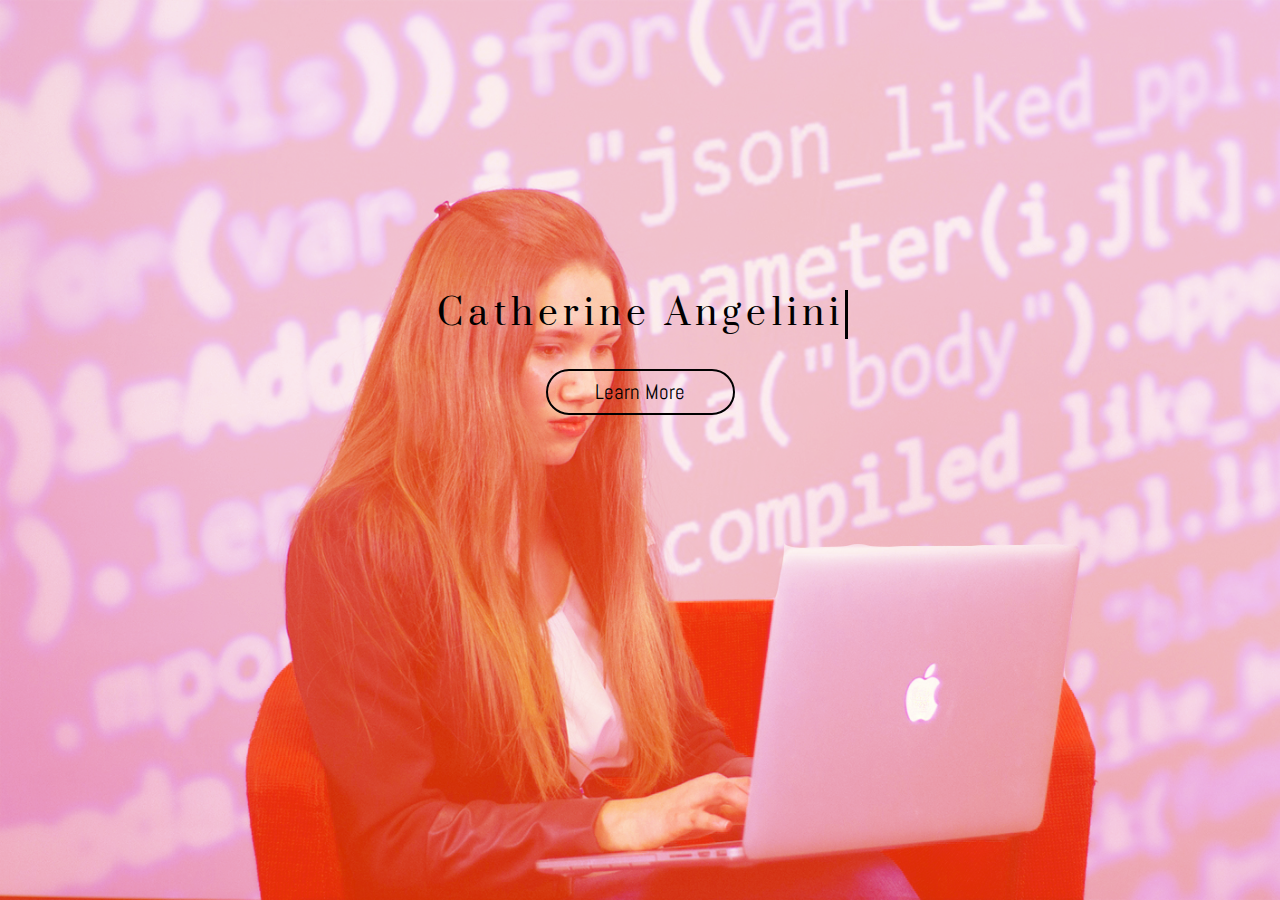
==== index.html @ 15bde46c "Fixed width of typing effect" ====
<!-- recommendation for text editor = put tabs to click and show content -->


<!DOCTYPE html>
<html lang="en">
<head>

	<title>Catherine Angelini</title>
	<meta charset="utf-8">
	<meta name="viewport" content="width=device-width, initial-scale=1">
	<link rel="stylesheet" href="https://maxcdn.bootstrapcdn.com/bootstrap/3.3.7/css/bootstrap.min.css">
	<link href="https://fonts.googleapis.com/css?family=Abril+Fatface|Helvetica Neue|Great+Vibes|Julius+Sans+One|Prata|Quicksand|Poiret One|Zilla+Slab+Highlight|Source+Code+Pro|Cookie|Sacramento|Montserrat|Roboto|Karla|Oswald|Glegoo|Abel" rel="stylesheet">

  <style>


@import 'https://fonts.googleapis.com/css?family=Droid+Sans|Quicksand|Abril+Fatface|Abel|Prata';
   
   h1 {
  overflow: hidden; /* Ensures the content is not revealed until the animation */
  border-right: .10em solid black; /* The typwriter cursor */
  white-space: nowrap; /* Keeps the content on a single line */
  margin: 0 auto; /* Gives that scrolling effect as the typing happens */
  letter-spacing: .15em; /* Adjust as needed */
  animation: 
    typing 6s steps(40, end),
    blink-caret .5s step-end infinite;
}

/* The typing effect */
@keyframes typing {
  from { width: 0 }
  to { width: 32% } /* width of h1 */
}

/* The typewriter cursor effect */
@keyframes blink-caret {
  from, to { border-color: transparent; }
    
  32% { border-color: black; }
}    
 
    
body {
    background-image: url(images/codingpicture.jpg);
    
    background-color: darksalmon;
    background-repeat: no-repeat;
    background-attachment: fixed;
    -moz-background-size: cover;
    -webkit-background-size: cover;
    -o-background-size: cover;
    background-size: cover;
    min-height: 100%;
    -webkit-animation-delay: 0.1s;
    -webkit-animation-name: fontfix;
    background-blend-mode:overlay;

}



h1 {
  font-size: 2.5em;
  text-align: center;
  vertical-align: middle;
  color: black;
 
  font-family: Prata, sans-serif;
  
  margin-left: auto;
  margin-right: auto;
  margin-top: 280px;
  padding: 5px;
  position: relative;
  width: 33%;
  display: block;
  /* filter: drop-shadow(7px 7px 6px rgba(0,0,0.9)); */

  float: center;
    /* adds outline to text 
  text-shadow:
    -2px -2px 0 #FEFEFE,
    2px -2px 0 #FEFEFE,
    -2px 2px 0 #FEFEFE,
    2px 2px 0 #FEFEFE; */
}

.container-fluid {
  text-align: center;
  margin: auto; 
  padding: 10px;

  }

ul {
   
    list-style-type: none;
    margin: 0;
    padding: 0;
    overflow: hidden;
    background-color: white;
    position: fixed;
    top: 0;
    width: 100%;
    margin-left: -10px;

   /* list-style-type: none;
    padding: 0;
    margin: 0;
    width: 100%;
    background-color: #FFCBA4 ;
    display: inline;
    position: fixed;
    float: left;
    
    overflow: auto; */
}

li {
  float: left;
}

li a {
    display: block;
    color: black;
    padding: 20px 22px;
    text-decoration: none;
    text-transform: uppercase;
    font-family: Quicksand, sans-serif;
    font-size: 18px;
    letter-spacing: 1px;
}

li a.active {
    background-color: black;
    opacity: 0.6;
    color: white;
}

li a:hover:not(.active) {
    
    text-decoration-line: overline;
    color: #002b80;
}

.boxed {
  
  text-align: center;
  color: white;
  float:center;
  margin-top: 20px; 
  background: white;
  width:80%;
  margin-left: auto;
  margin-right: auto;
  
}

h2 {
  font-family: Quicksand, sans-serif;
  text-align: left;
  letter-spacing: 1px;
  display: block;
  color: black;
  background-color:  #ffb3b3;
  margin-left: 50px;
  padding: 20px;


}

p {
  font-family: Abel, sans-serif;
  font-size: 1.5em;
  color: black;
    width: 15%;
    padding: 0.5%;
  text-align: center;
  margin-top: 30px;
  margin-left: auto;
  margin-right: auto;
    margin-bottom: 16.2%;
    border: 2px solid black;
    border-radius: 300px;
    text-decoration: none;
}
      
      p a {
          color: black;
      }
      
      p:hover {
          background-color: rgb(0,0,0);
          color: white;
          
      }
      
      
      p a:hover {
        color: white;
        text-decoration: none;
      }

      /* mobile/tablet */
    @media only screen and (max-width: 768px) {
    * {
        margin: 0;
        padding: 0;
    }
        
        h1 {
            font-size: 1.5em;
            width: 75%;
            margin-bottom: 10%;
        }
        /* The typing effect */
@keyframes typing {
  from { width: 0 }
  to { width: 75% } /* width of h1 */
}

/* The typewriter cursor effect */
@keyframes blink-caret {
  from, to { border-color: transparent; }
    
  75% { border-color: black; }
}   
        
        p {
            width: 30%;
        }
      }

</style>
    

</head>

<body>
<div class="container-fluid">

    
<h1>Catherine Angelini</h1>

    <p><a href="home.html">Learn More</a></p>
    </div>
</body>

</html>
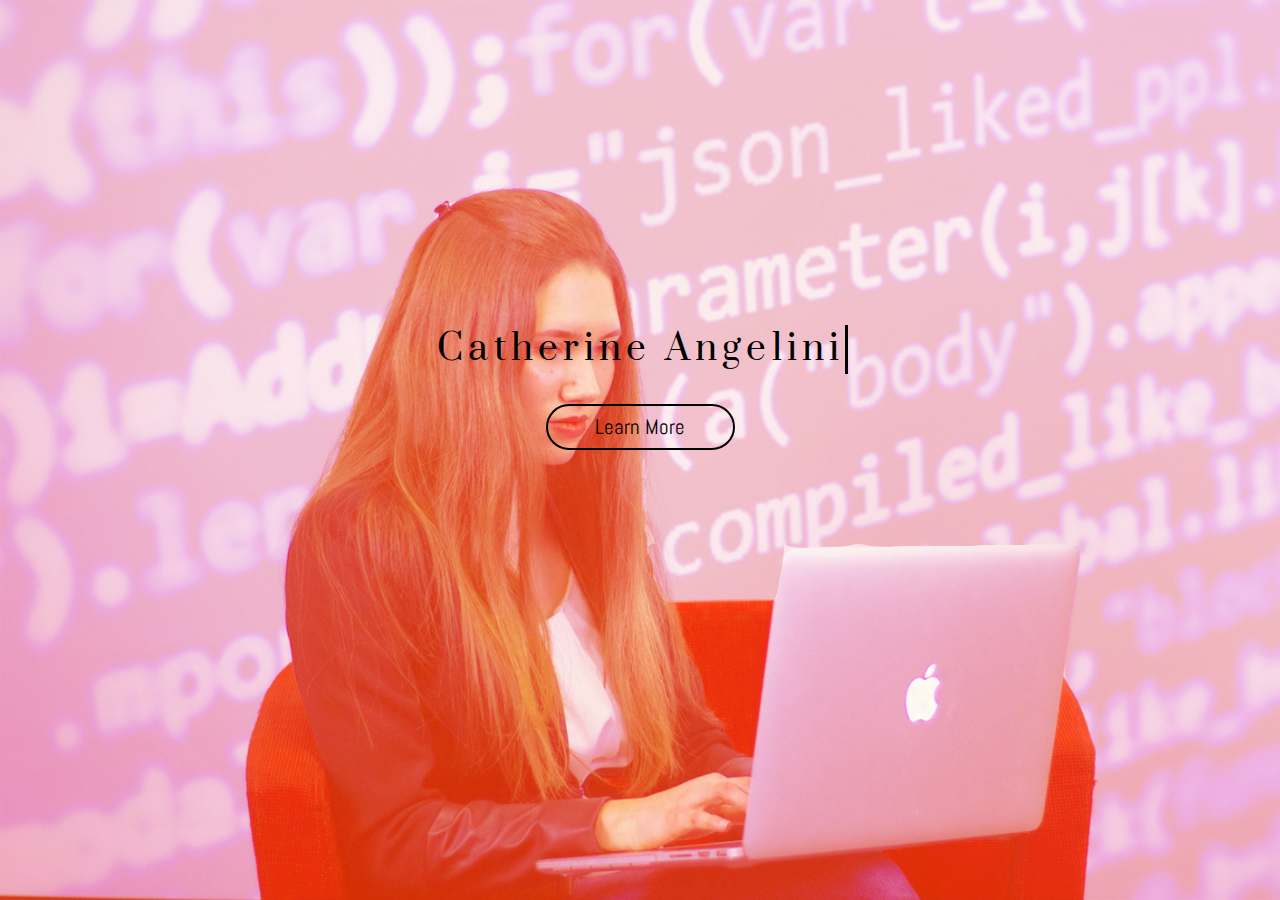
==== commit b386c487: "Centered headings vertically for mobile" ====
--- a/index.html
+++ b/index.html
@@ -71,7 +71,7 @@
   
   margin-left: auto;
   margin-right: auto;
-  margin-top: 280px;
+  margin-top: 25%;
   padding: 5px;
   position: relative;
   width: 33%;
@@ -214,6 +214,7 @@
             font-size: 1.5em;
             width: 75%;
             margin-bottom: 10%;
+            margin-top: 50%;
         }
         /* The typing effect */
 @keyframes typing {
@@ -229,7 +230,7 @@
 }   
         
         p {
-            width: 30%;
+            width: 40%;
         }
       }
 
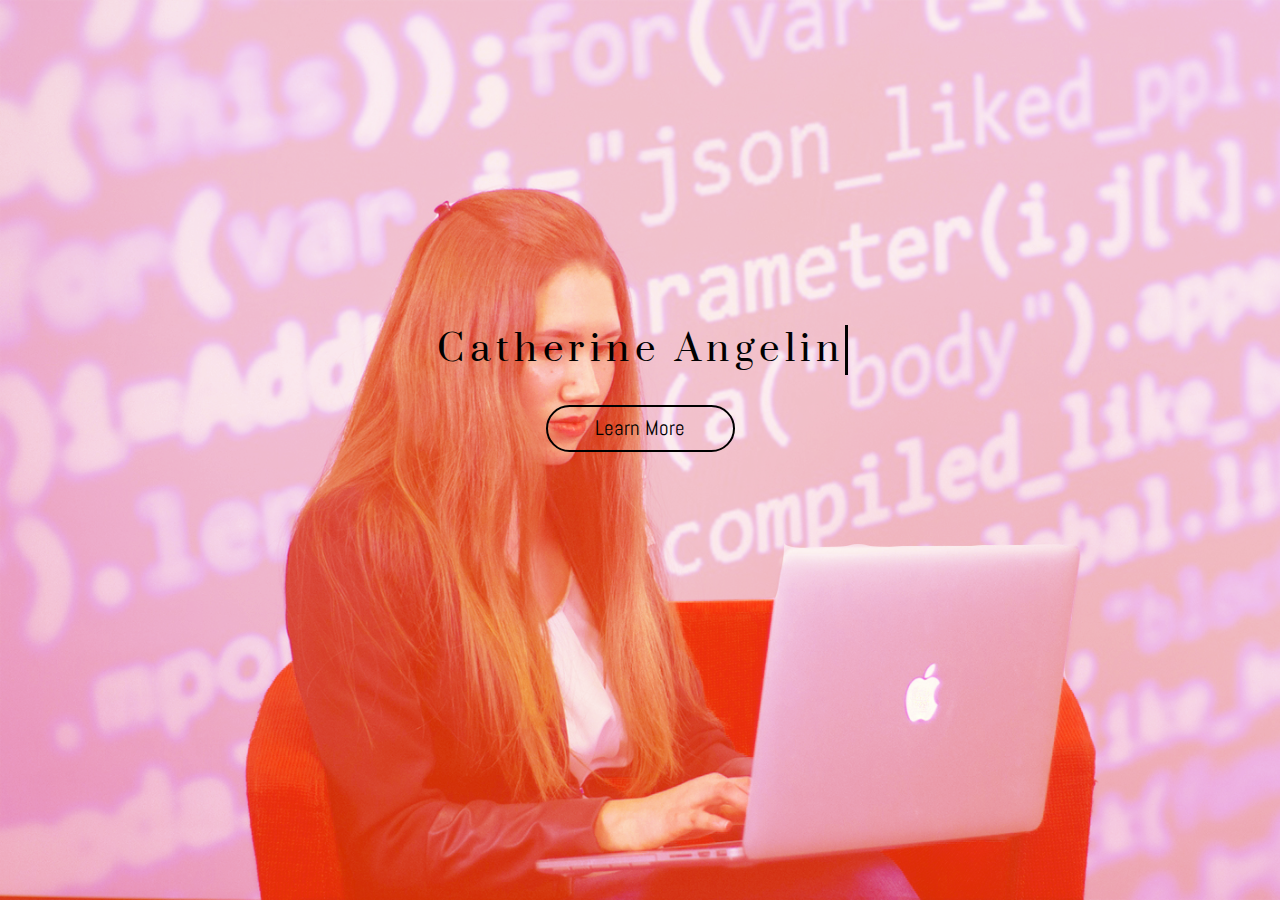
==== commit db7ae0be: "Minor changes" ====
--- a/index.html
+++ b/index.html
@@ -44,7 +44,7 @@
     
 body {
     background-image: url(images/codingpicture.jpg);
-    
+    height: auto;
     background-color: darksalmon;
     background-repeat: no-repeat;
     background-attachment: fixed;
@@ -62,7 +62,7 @@
 
 
 h1 {
-  font-size: 2.5em;
+  font-size: 2.6em;
   text-align: center;
   vertical-align: middle;
   color: black;
@@ -213,7 +213,6 @@
         h1 {
             font-size: 1.5em;
             width: 75%;
-            margin-bottom: 10%;
             margin-top: 50%;
         }
         /* The typing effect */
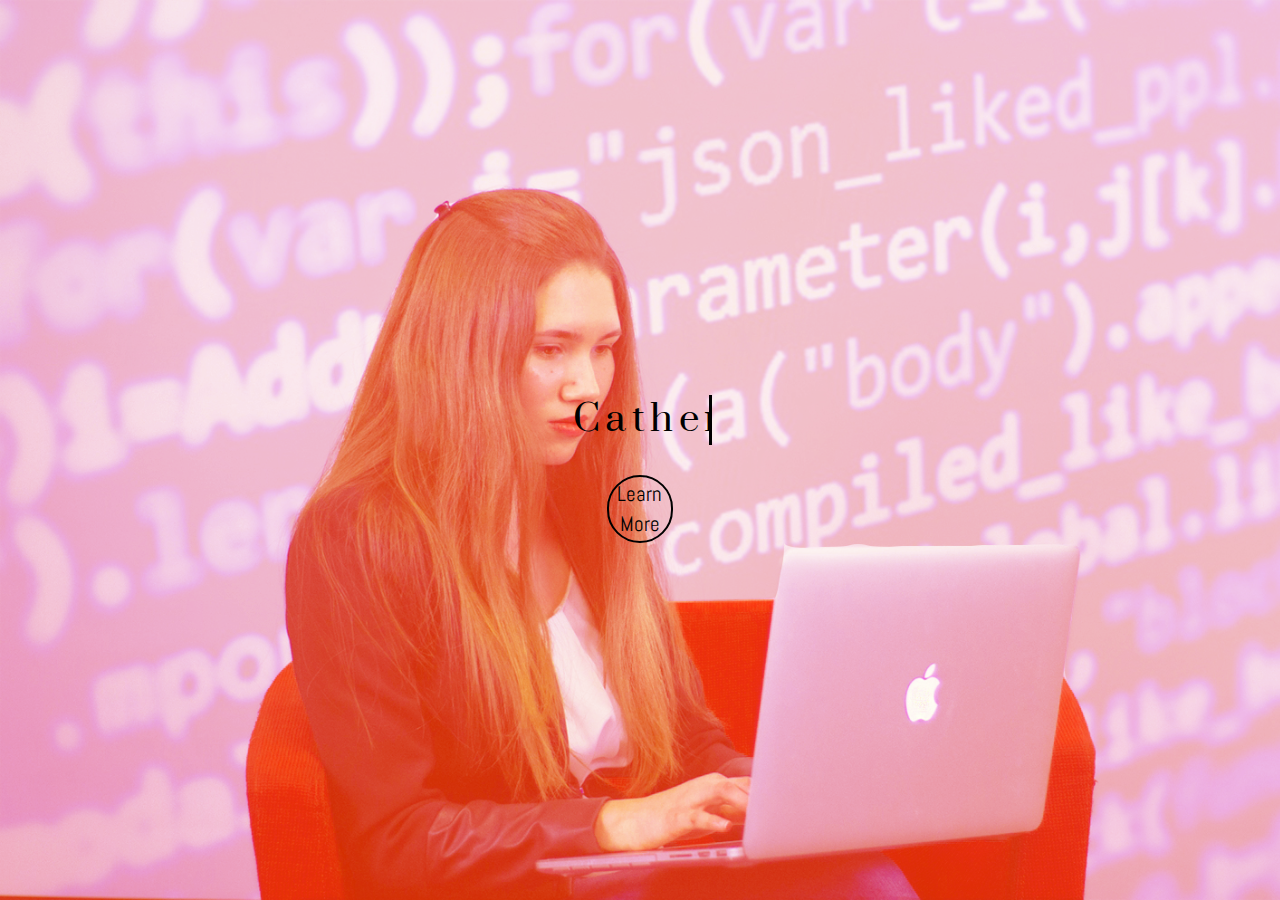
==== commit afea2e63: "Index changes" ====
--- a/index.html
+++ b/index.html
@@ -44,15 +44,17 @@
     
 body {
     background-image: url(images/codingpicture.jpg);
-    height: auto;
     background-color: darksalmon;
     background-repeat: no-repeat;
     background-attachment: fixed;
+    display: flex;
+	flex-direction: column;
     -moz-background-size: cover;
     -webkit-background-size: cover;
     -o-background-size: cover;
     background-size: cover;
     min-height: 100%;
+    height: 100vh;
     -webkit-animation-delay: 0.1s;
     -webkit-animation-name: fontfix;
     background-blend-mode:overlay;
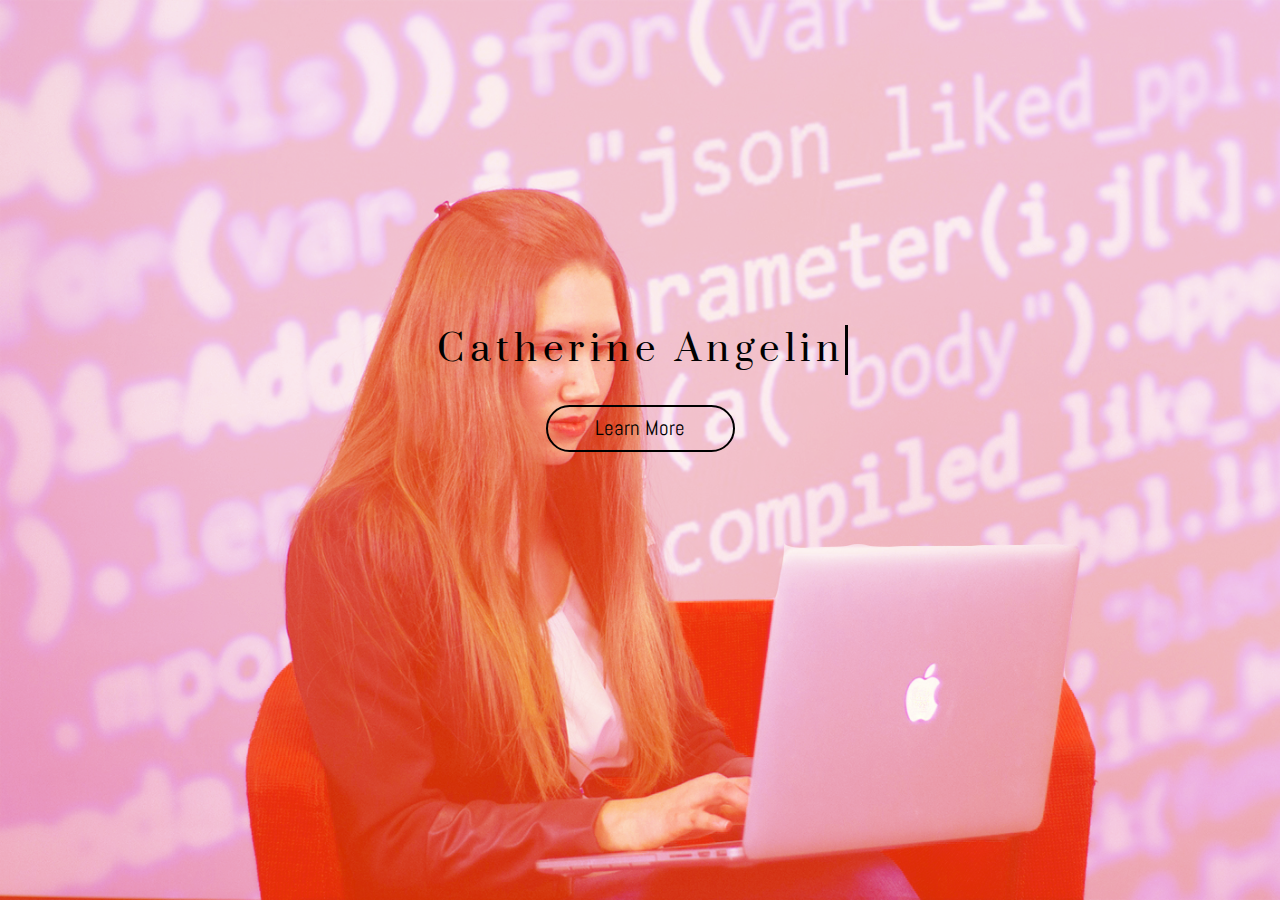
==== commit fcb8ee1e: "Index changes" ====
--- a/index.html
+++ b/index.html
@@ -47,14 +47,12 @@
     background-color: darksalmon;
     background-repeat: no-repeat;
     background-attachment: fixed;
-    display: flex;
-	flex-direction: column;
     -moz-background-size: cover;
     -webkit-background-size: cover;
     -o-background-size: cover;
     background-size: cover;
-    min-height: 100%;
-    height: 100vh;
+    min-height: 90%;
+    height: 90vh;
     -webkit-animation-delay: 0.1s;
     -webkit-animation-name: fontfix;
     background-blend-mode:overlay;
